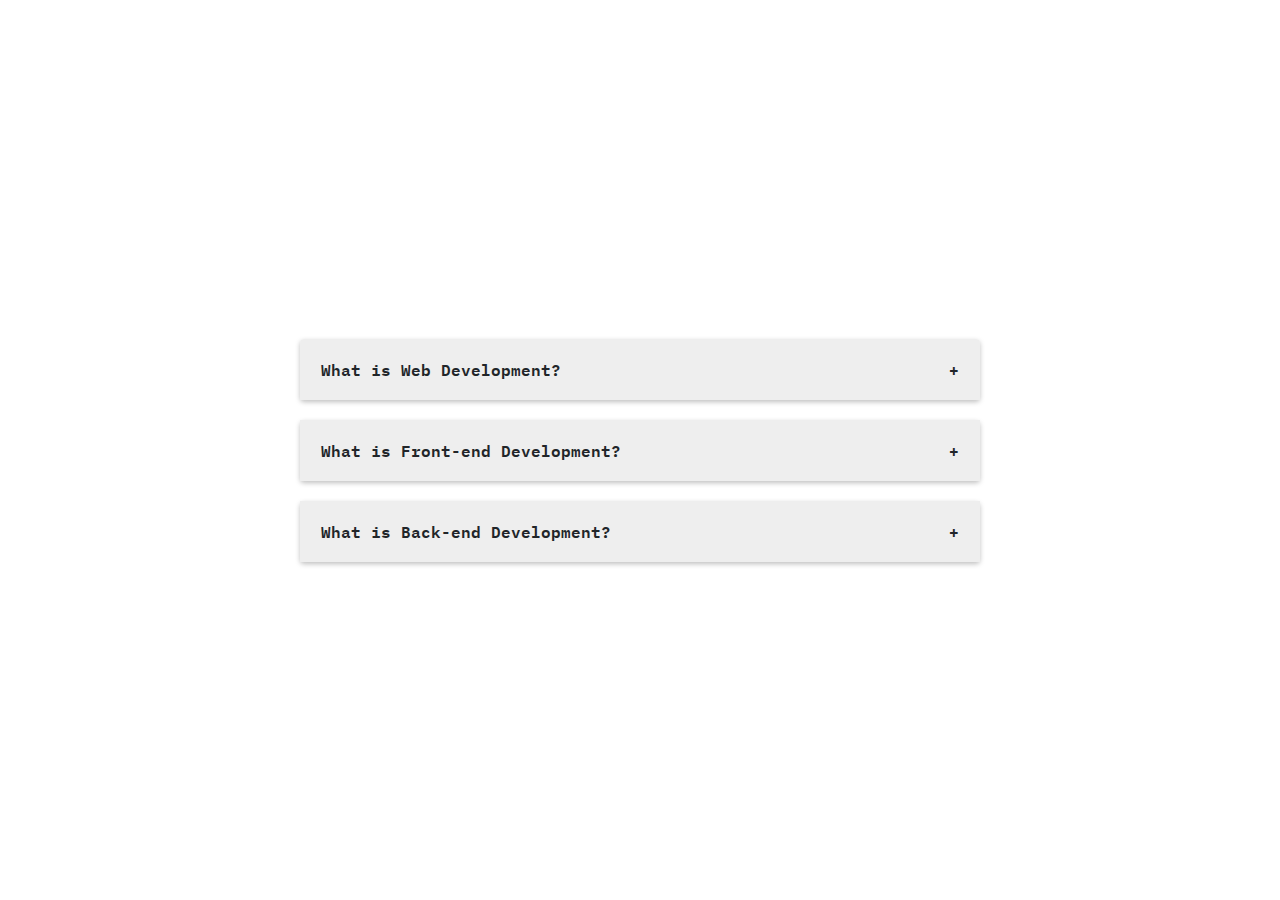
==== Day-2-UI-Accordion/index.html @ 99efdc48 "Adds code for project UI Accordion" ====
<!DOCTYPE html>
<html lang="en">
<head>
	<meta charset="UTF-8">
	<meta http-equiv="X-UA-Compatible" content="IE=edge">
	<meta name="viewport" content="width=device-width, initial-scale=1.0">
	<title>UI Accordion</title>
	<link rel="preconnect" href="https://fonts.gstatic.com" crossorigin>
	<link href="https://fonts.googleapis.com/css2?family=IBM+Plex+Mono:wght@400;600&display=swap" rel="stylesheet">
	<link rel="stylesheet" href="style.css">
	<script src="script.js" defer></script>
</head>
<body>
	<ul class="accordion">
		<li class="accordion-item">
			<h2 class="accordion-item__title">
				<button class="accordion-item__button" data-target="#accordion-item-content-1">
					What is Web Development?
				</button>
			</h2>
			<div class="accordion-item__body" id="accordion-item-content-1">
				<div class="accordion-item__content">
					Web development is the work involved in developing a website for the Internet or an intranet. Web development can range from developing a simple single static page of plain text to complex web applications, electronic businesses, and social network services.
				</div>
			</div>
		</li>

		<li class="accordion-item">
			<h2 class="accordion-item__title">
				<button class="accordion-item__button" data-target="#accordion-item-content-2">
					What is Front-end Development?
				</button>
			</h2>
			<div class="accordion-item__body" id="accordion-item-content-2">
				<div class="accordion-item__content">
					Front-end web development is the development of the graphical user interface of a website, through the use of HTML, CSS, and JavaScript, so that users can view and interact with that website.
				</div>
			</div>
		</li>

		<li class="accordion-item">
			<h2 class="accordion-item__title">
				<button class="accordion-item__button" data-target="#accordion-item-content-3">
					What is Back-end Development?
				</button>
			</h2>
			<div class="accordion-item__body" id="accordion-item-content-3">
				<div class="accordion-item__content">
					The backend (or “server-side”) is the portion of the website you don't see. It's responsible for storing and organizing data, and ensuring everything on the client-side actually works. The backend communicates with the frontend, sending and receiving information to be displayed as a web page.
				</div>
			</div>
		</li>
	</ul>
</body>
</html>
---- Day-2-UI-Accordion/style.css ----
* {
	box-sizing: border-box;
	margin: 0;
}

:root {
	--color-text: #212529;
	--box-shadow: 0px 2px 5px 0px rgba(0, 0, 0, 0.25);
	--color-primary: #0af;
}

body {
	min-height: 100vh;
	display: flex;
	justify-content: center;
	align-items: center;
	font-family: 'IBM Plex Mono', monospace;
	font-size: 1rem;
	line-height: 1.6;
	color: var(--color-text);
}

.accordion {
	list-style: none;
	padding: 0;
	margin: 0;
	max-width: 680px;
	width: 100%;
}

.accordion-item {
	border-radius: 4px;
	box-shadow: var(--box-shadow);
}

.accordion-item:not(:last-child) {
	margin-bottom: 20px;
}

.accordion-item:first-of-type .accordion-item__button {
	border-top-left-radius: 4px;
	border-top-right-radius: 4px;
}

.accordion-item:last-of-type {
	border-bottom-left-radius: 4px;
	border-bottom-right-radius: 4px;
}

.accordion-item__title {
	margin: 0;
}

.accordion-item__button {
	display: flex;
	outline: none;
	width: 100%;
	border: none;
	font-size: 16px;
	font-family: inherit;
	font-weight: 600;
	color: inherit;
	cursor: pointer;
	padding: 1em 1.25em;
	background-color: #eee;
	border: solid 1px transparent;
}

.accordion-item__button:hover {
	background-color: #ddd;
}

.accordion-item__button:focus {
	background-color: #ddd;
	border-color: var(--color-primary);
	box-shadow: 0 0 5px 0 var(--color-primary);
}

.accordion-item__button::after {
	content: "\002B";
	margin-left: auto;
}

.accordion-item.active .accordion-item__button::after {
	content: "\2212";
}

.accordion-item__body {
	overflow: hidden;
	max-height: 0;
	transition: max-height .2s ease;
}

.accordion-item__content {
	padding: 1em 1.25em;
}
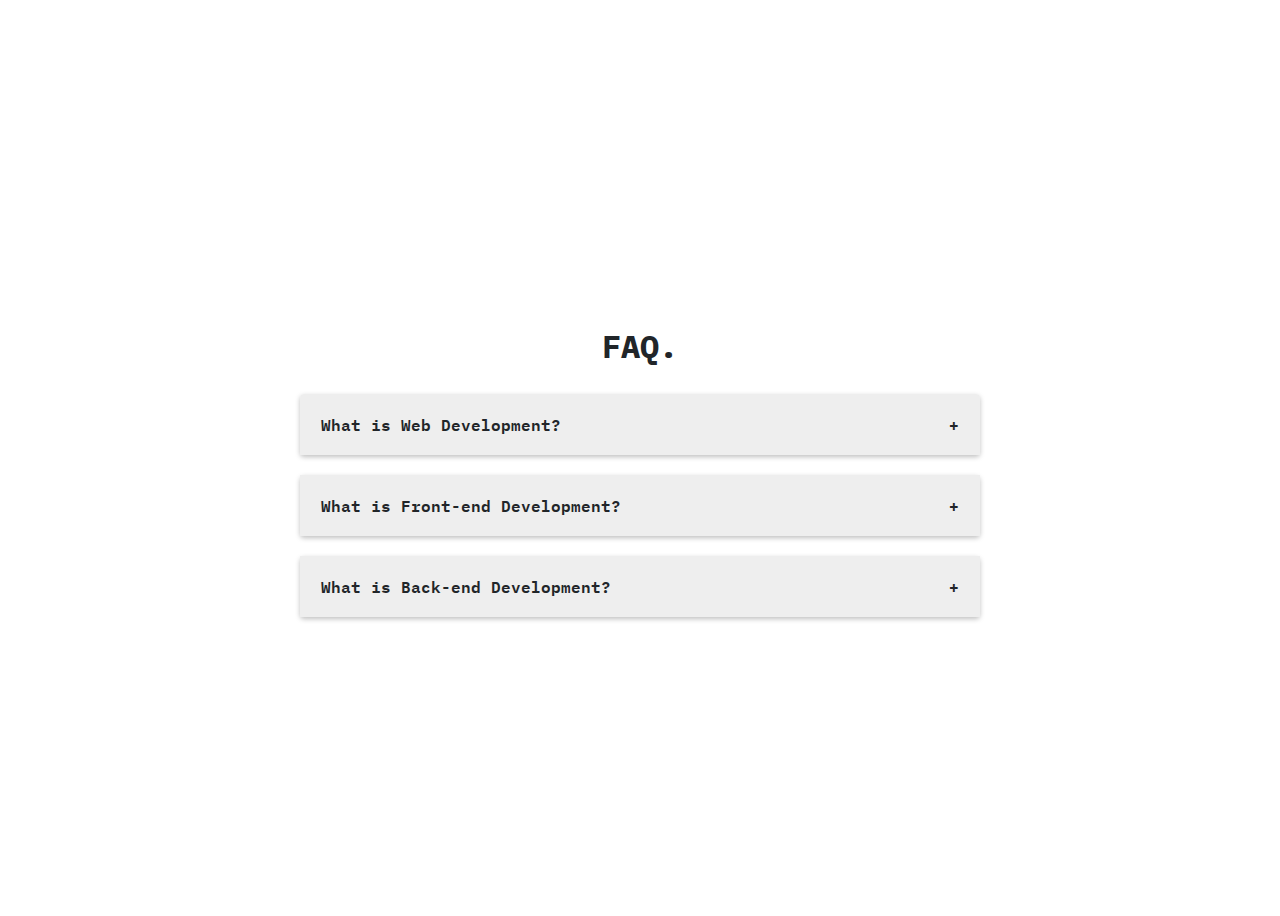
==== commit 83d32a61: "Adds page heading for UI Accordion" ====
--- a/Day-2-UI-Accordion/index.html
+++ b/Day-2-UI-Accordion/index.html
@@ -11,6 +11,7 @@
 	<script src="script.js" defer></script>
 </head>
 <body>
+	<h1 class="page-title">FAQ.</h3>
 	<ul class="accordion">
 		<li class="accordion-item">
 			<h2 class="accordion-item__title">
--- a/Day-2-UI-Accordion/style.css
+++ b/Day-2-UI-Accordion/style.css
@@ -1,6 +1,5 @@
 * {
 	box-sizing: border-box;
-	margin: 0;
 }
 
 :root {
@@ -18,6 +17,7 @@
 	font-size: 1rem;
 	line-height: 1.6;
 	color: var(--color-text);
+	flex-direction: column;
 }
 
 .accordion {
@@ -94,3 +94,4 @@
 .accordion-item__content {
 	padding: 1em 1.25em;
 }
+
